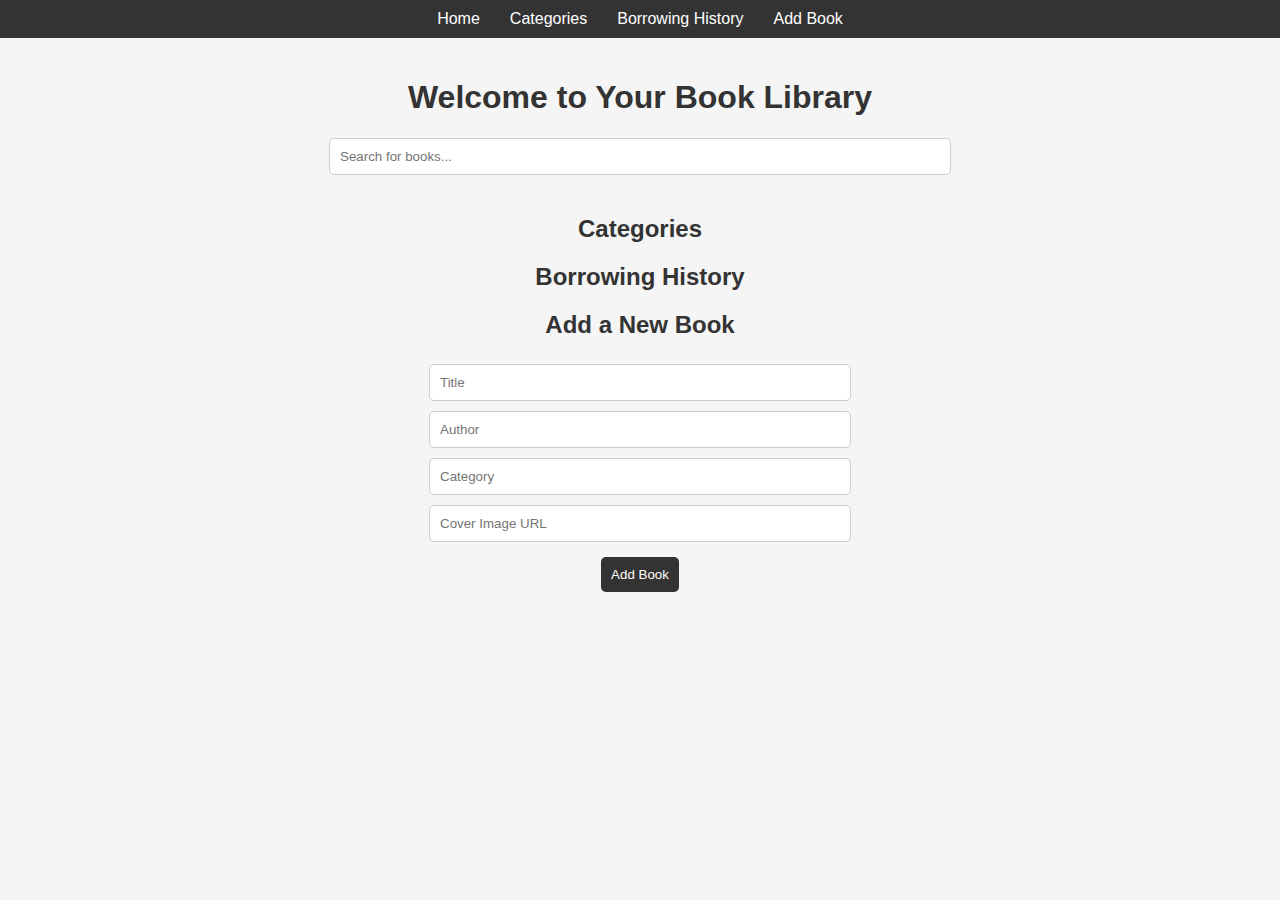
==== Book_Library/index.html @ dd6fc224 "Book Library" ====
<!DOCTYPE html>
<html lang="en">
  <head>
    <meta charset="UTF-8" />
    <meta name="viewport" content="width=device-width, initial-scale=1.0" />
    <title>Personal Book Library</title>
    <link rel="stylesheet" href="styles.css" />
  </head>
  <body>
    <header>
      <nav>
        <ul>
          <li><a href="#home">Home</a></li>
          <li><a href="#categories">Categories</a></li>
          <li><a href="#history">Borrowing History</a></li>
          <li><a href="#add-book">Add Book</a></li>
        </ul>
      </nav>
    </header>

    <main>
      <section id="home">
        <h1>Welcome to Your Book Library</h1>
        <input type="text" id="search-bar" placeholder="Search for books..." />
        <div id="book-list" class="book-list"></div>
      </section>

      <section id="categories">
        <h2>Categories</h2>
        <ul id="category-list">
          <!-- Categories will be dynamically populated here -->
        </ul>
      </section>

      <section id="history">
        <h2>Borrowing History</h2>
        <ul id="history-list">
          <!-- Borrowing history will be dynamically populated here -->
        </ul>
      </section>

      <section id="add-book">
        <h2>Add a New Book</h2>
        <form id="add-book-form">
          <input type="text" id="book-title" placeholder="Title" required />
          <input type="text" id="book-author" placeholder="Author" required />
          <input
            type="text"
            id="book-category"
            placeholder="Category"
            required
          />
          <input type="text" id="book-cover" placeholder="Cover Image URL" />
          <button type="submit">Add Book</button>
        </form>
      </section>
    </main>

    <script src="script.js"></script>
  </body>
</html>
---- Book_Library/styles.css ----
/* styles.css */
body {
  font-family: Arial, sans-serif;
  margin: 0;
  padding: 0;
  background-color: #f5f5f5;
  color: #333;
}

header {
  background-color: #333;
  color: white;
  padding: 10px 0;
}

nav ul {
  list-style: none;
  margin: 0;
  padding: 0;
  display: flex;
  justify-content: center;
}

nav ul li {
  margin: 0 15px;
}

nav ul li a {
  color: white;
  text-decoration: none;
  font-size: 16px;
}

main {
  padding: 20px;
}

h1,
h2 {
  text-align: center;
}

#search-bar {
  display: block;
  margin: 20px auto;
  padding: 10px;
  width: 80%;
  max-width: 600px;
  border: 1px solid #ccc;
  border-radius: 5px;
}

.book-list {
  display: flex;
  flex-wrap: wrap;
  justify-content: center;
}

.book-card {
  background-color: white;
  border: 1px solid #ccc;
  border-radius: 5px;
  margin: 10px;
  padding: 15px;
  width: 200px;
  text-align: center;
  box-shadow: 0 2px 5px rgba(0, 0, 0, 0.1);
}

.book-card img {
  width: 100%;
  height: auto;
  border-bottom: 1px solid #ccc;
  margin-bottom: 10px;
}

.book-card button {
  background-color: #333;
  color: white;
  border: none;
  padding: 10px;
  border-radius: 5px;
  cursor: pointer;
}

.book-card button:hover {
  background-color: #555;
}

form {
  display: flex;
  flex-direction: column;
  align-items: center;
}

form input {
  margin: 5px 0;
  padding: 10px;
  width: 80%;
  max-width: 400px;
  border: 1px solid #ccc;
  border-radius: 5px;
}

form button {
  background-color: #333;
  color: white;
  border: none;
  padding: 10px;
  border-radius: 5px;
  cursor: pointer;
  margin-top: 10px;
}

form button:hover {
  background-color: #555;
}
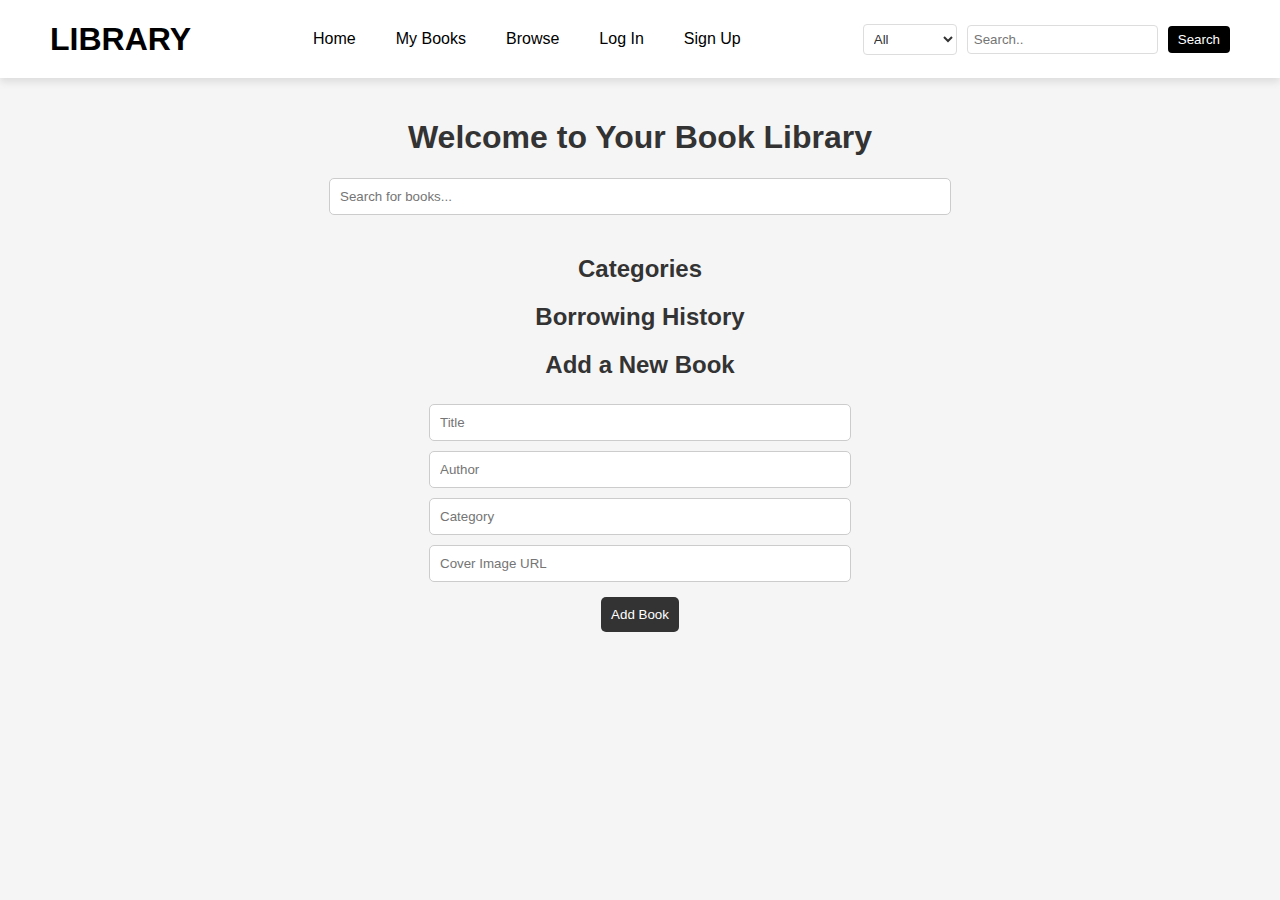
==== commit 3478cdb7: "Book Library navigation bar" ====
--- a/Book_Library/index.html
+++ b/Book_Library/index.html
@@ -8,13 +8,41 @@
   </head>
   <body>
     <header>
-      <nav>
-        <ul>
+      <nav class="navbar">
+        <div class="navbar-brand">LIBRARY</div>
+        <ul class="navbar-nav">
           <li><a href="#home">Home</a></li>
-          <li><a href="#categories">Categories</a></li>
-          <li><a href="#history">Borrowing History</a></li>
-          <li><a href="#add-book">Add Book</a></li>
+          <li><a href="#my-books">My Books</a></li>
+          <li class="dropdown">
+            <a href="#browse" class="dropbtn">Browse</a>
+            <div class="dropdown-content">
+              <a href="#subjects">Subjects</a>
+              <a href="#trending">Trending</a>
+              <a href="#library-explorer">Library Explorer</a>
+              <a href="#lists">Lists</a>
+              <a href="#collections">Collections</a>
+              <a href="#k12-student-library">K-12 Student Library</a>
+              <a href="#book-talks">Book Talks</a>
+              <a href="#random-book">Random Book</a>
+              <a href="#advanced-search">Advanced Search</a>
+            </div>
+          </li>
+          <li><a href="#login">Log In</a></li>
+          <li><a href="#sign-up">Sign Up</a></li>
         </ul>
+        <div class="search-container">
+          <select id="search-category">
+            <option value="all">All</option>
+            <option value="books">Books</option>
+            <option value="authors">Authors</option>
+            <option value="authors">Texts</option>
+            <option value="authors">Subjects</option>
+            <option value="authors">Lists</option>
+            <option value="authors">Advanced</option>
+          </select>
+          <input type="text" placeholder="Search.." />
+          <button type="submit">Search</button>
+        </div>
       </nav>
     </header>
 
--- a/Book_Library/styles.css
+++ b/Book_Library/styles.css
@@ -7,28 +7,124 @@
   color: #333;
 }
 
+/* styles.css */
+body {
+  font-family: "Arial", sans-serif;
+  margin: 0;
+  padding: 0;
+  background-color: #f5f5f5;
+  color: #333;
+}
+
 header {
-  background-color: #333;
-  color: white;
-  padding: 10px 0;
-}
-
-nav ul {
+  background-color: #ffffff;
+  color: black;
+  box-shadow: 0 4px 8px rgba(0, 0, 0, 0.1);
+}
+
+.navbar {
+  display: flex;
+  justify-content: space-between;
+  align-items: center;
+  padding: 20px 50px;
+}
+
+.navbar-brand {
+  font-size: 2em;
+  font-weight: bold;
+  color: black;
+  text-shadow: none;
+}
+
+.navbar-nav {
   list-style: none;
   margin: 0;
   padding: 0;
   display: flex;
-  justify-content: center;
-}
-
-nav ul li {
-  margin: 0 15px;
-}
-
-nav ul li a {
+}
+
+.navbar-nav li {
+  position: relative;
+}
+
+.navbar-nav a {
+  color: black;
+  text-decoration: none;
+  padding: 10px 20px;
+  display: block;
+  transition: all 0.3s ease;
+}
+
+.navbar-nav a:hover {
+  color: #ff6347;
+}
+
+.navbar-nav .dropdown:hover .dropdown-content {
+  display: block;
+}
+
+.dropbtn {
+  cursor: pointer;
+}
+
+.dropdown-content {
+  display: none;
+  position: absolute;
+  background-color: #ffffff;
+  min-width: 200px;
+  box-shadow: 0 8px 16px rgba(0, 0, 0, 0.2);
+  z-index: 1;
+  border-radius: 5px;
+  border: 1px solid #ddd;
+}
+
+.dropdown-content a {
+  color: black;
+  padding: 12px 16px;
+  text-decoration: none;
+  display: block;
+  transition: background-color 0.3s ease;
+}
+
+.dropdown-content a:hover {
+  background-color: #f0f0f0;
+}
+
+.search-container {
+  display: flex;
+  align-items: center;
+}
+
+#search-category {
+  padding: 6px;
+  margin-right: 10px;
+  border: 1px solid #ddd;
+  border-radius: 4px;
+  background-color: #ffffff;
+  color: #333;
+}
+
+.search-container input[type="text"] {
+  padding: 6px;
+  margin-right: 10px;
+  border: 1px solid #ddd;
+  border-radius: 4px;
+  background-color: #ffffff;
+  color: #333;
+}
+
+.search-container button {
+  padding: 6px 10px;
+  background-color: black;
   color: white;
-  text-decoration: none;
-  font-size: 16px;
+  border: none;
+  border-radius: 4px;
+  cursor: pointer;
+  transition: background-color 0.3s ease;
+}
+
+.search-container button:hover {
+  background-color: #333;
 }
 
 main {
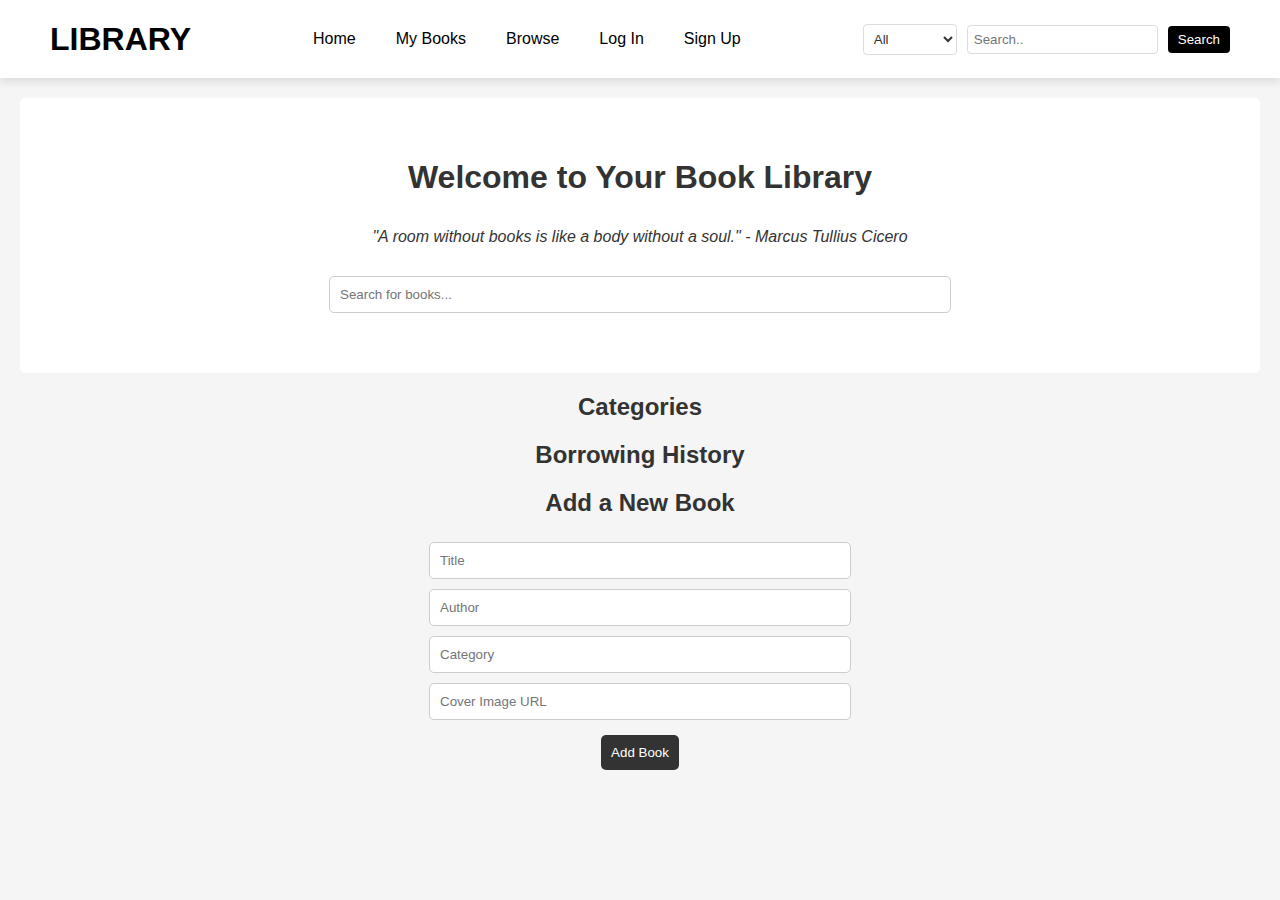
==== commit 2974f725: "Quote Block" ====
--- a/Book_Library/index.html
+++ b/Book_Library/index.html
@@ -3,7 +3,7 @@
   <head>
     <meta charset="UTF-8" />
     <meta name="viewport" content="width=device-width, initial-scale=1.0" />
-    <title>Personal Book Library</title>
+    <title>Book Library</title>
     <link rel="stylesheet" href="styles.css" />
   </head>
   <body>
@@ -48,7 +48,13 @@
 
     <main>
       <section id="home">
-        <h1>Welcome to Your Book Library</h1>
+        <div class="hero">
+          <h1>Welcome to Your Book Library</h1>
+          <blockquote>
+            "A room without books is like a body without a soul." - Marcus
+            Tullius Cicero
+          </blockquote>
+        </div>
         <input type="text" id="search-bar" placeholder="Search for books..." />
         <div id="book-list" class="book-list"></div>
       </section>
--- a/Book_Library/styles.css
+++ b/Book_Library/styles.css
@@ -1,13 +1,3 @@
-/* styles.css */
-body {
-  font-family: Arial, sans-serif;
-  margin: 0;
-  padding: 0;
-  background-color: #f5f5f5;
-  color: #333;
-}
-
-/* styles.css */
 body {
   font-family: "Arial", sans-serif;
   margin: 0;
@@ -136,6 +126,27 @@
   text-align: center;
 }
 
+#home {
+  background-color: #ffffff;
+  padding: 40px 20px;
+  border-radius: 5px;
+  margin-bottom: 20px;
+}
+
+.hero {
+  max-width: 800px;
+  margin: 0 auto;
+  text-align: center;
+}
+
+.hero blockquote {
+  font-style: italic;
+  color: #333;
+  background: rgba(255, 255, 255, 0.7);
+  padding: 10px;
+  border-radius: 5px;
+}
+
 #search-bar {
   display: block;
   margin: 20px auto;
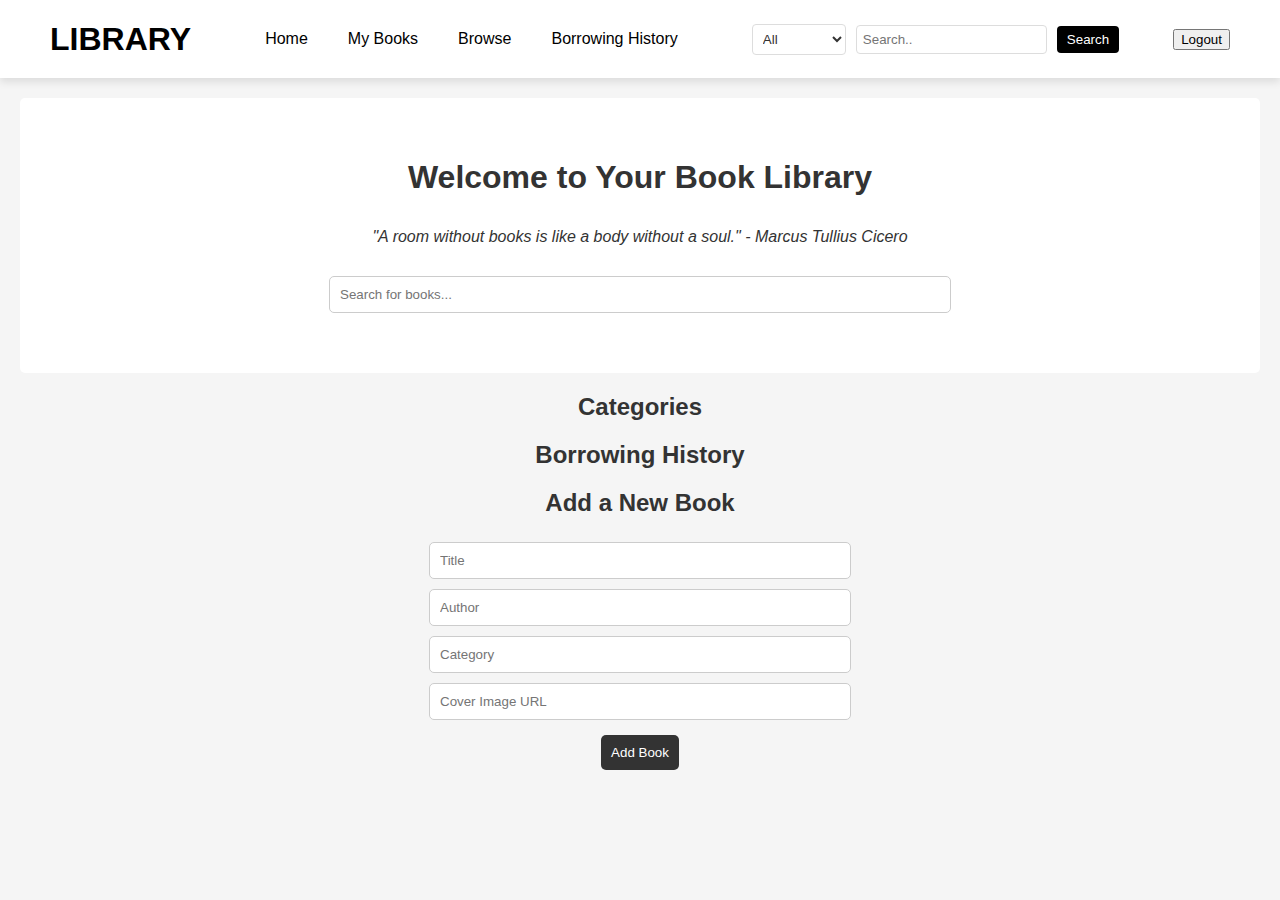
==== commit 1feeaa80: "Personal Library" ====
--- a/Book_Library/index.html
+++ b/Book_Library/index.html
@@ -27,8 +27,7 @@
               <a href="#advanced-search">Advanced Search</a>
             </div>
           </li>
-          <li><a href="#login">Log In</a></li>
-          <li><a href="#sign-up">Sign Up</a></li>
+          <li><a href="#login">Borrowing History </a></li>
         </ul>
         <div class="search-container">
           <select id="search-category">
@@ -43,6 +42,7 @@
           <input type="text" placeholder="Search.." />
           <button type="submit">Search</button>
         </div>
+        <button>Logout</button>
       </nav>
     </header>
 
